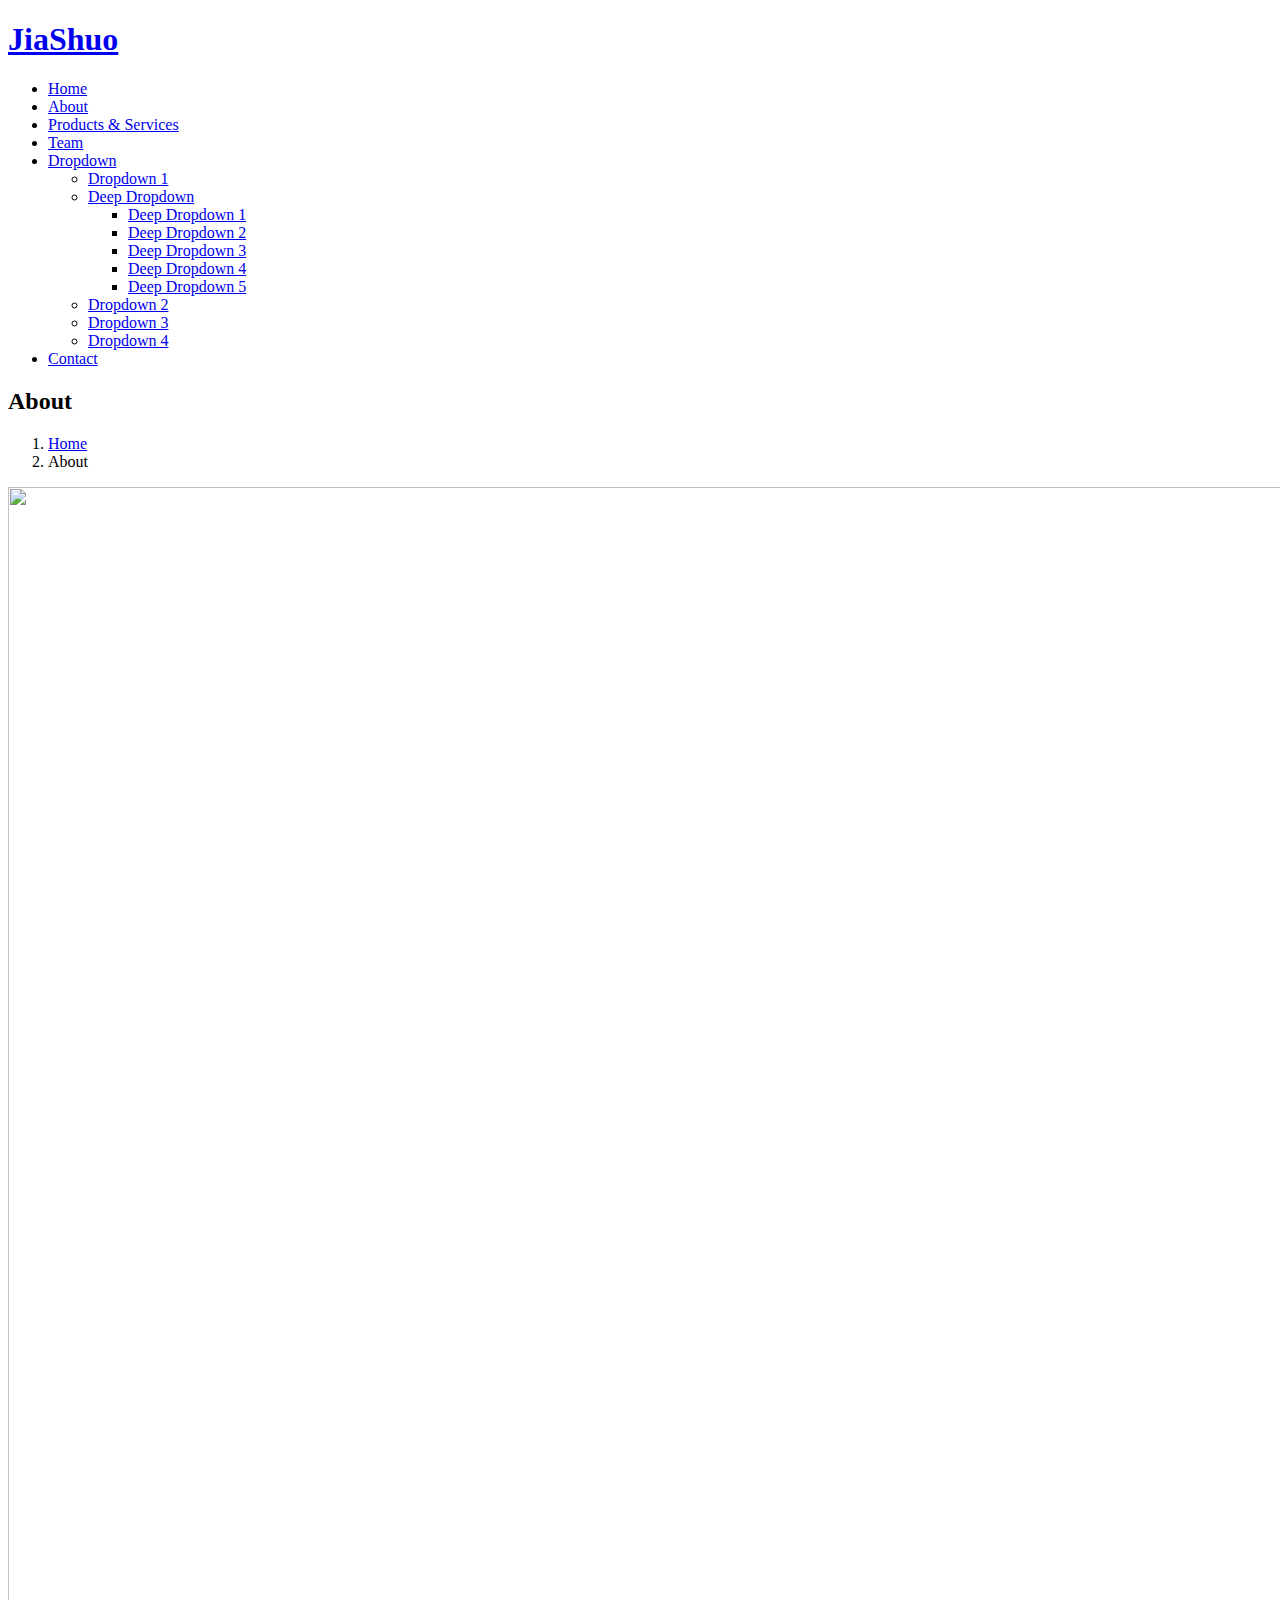
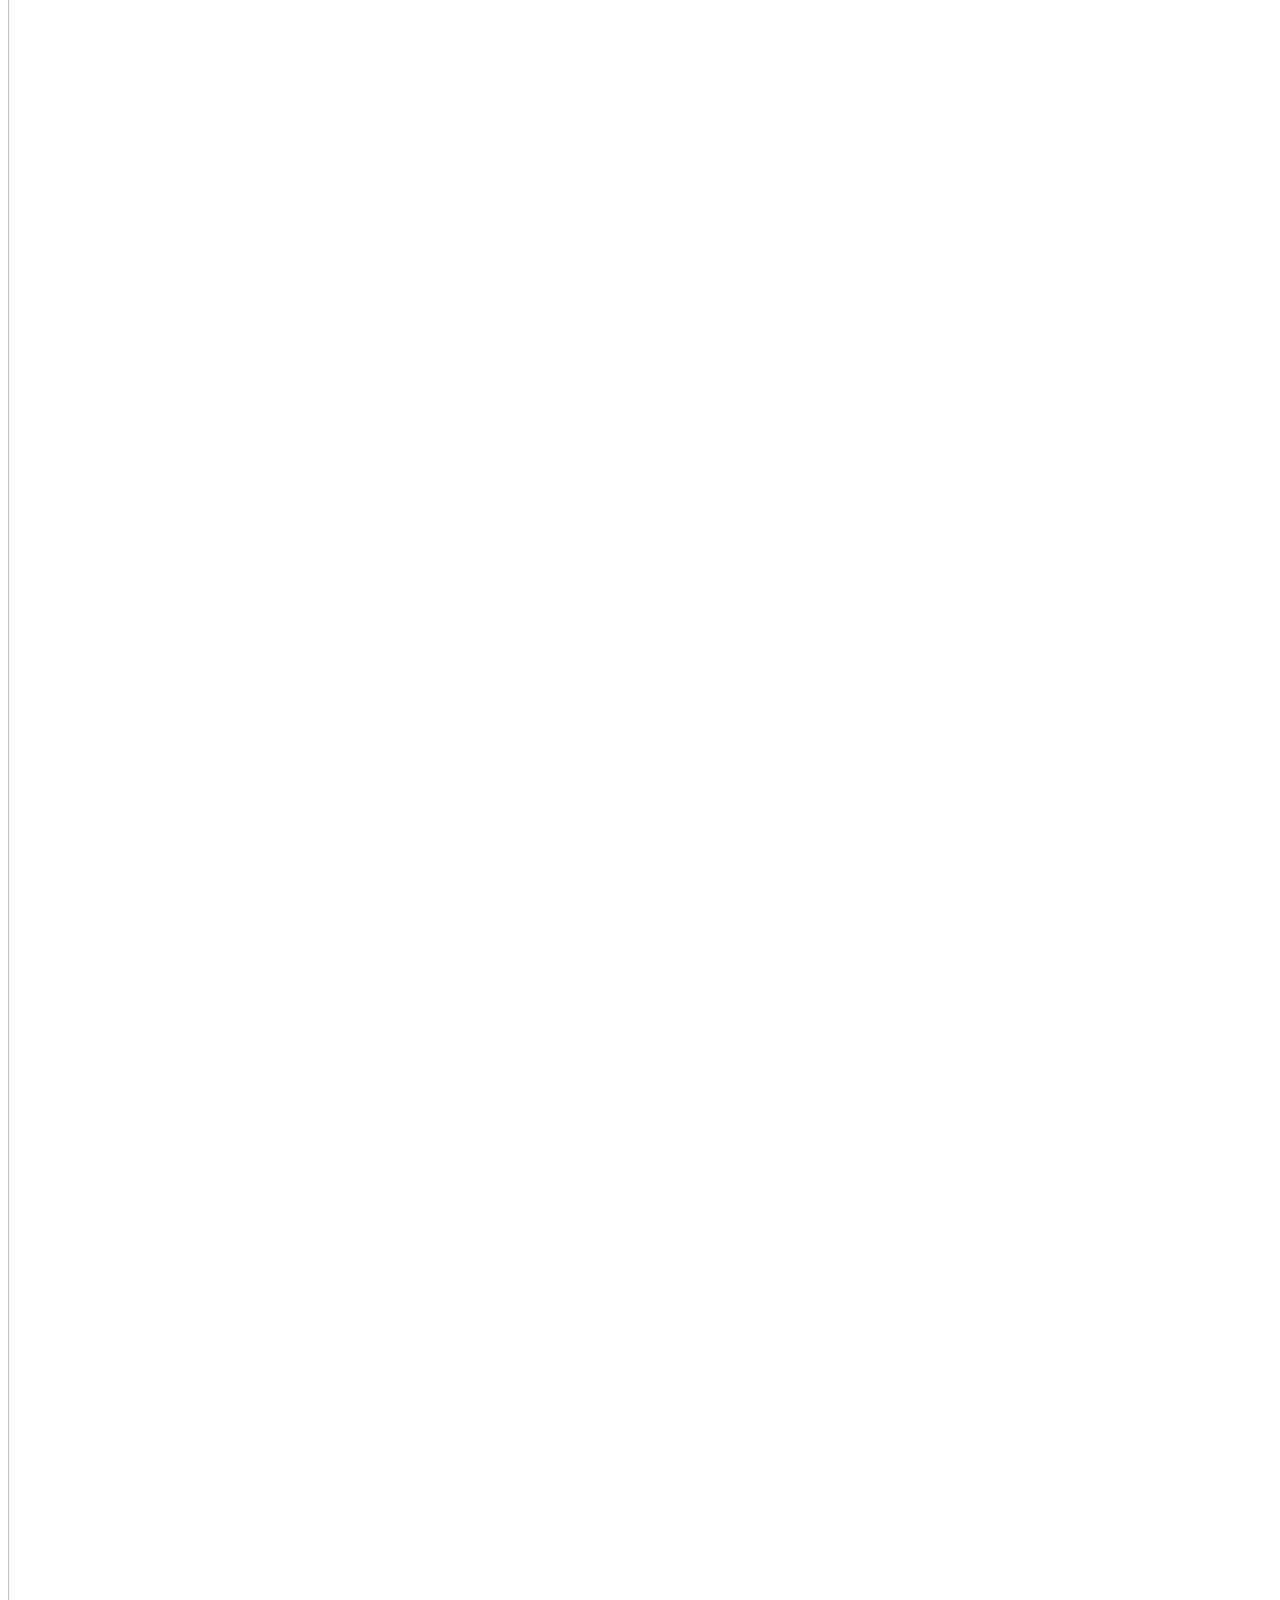
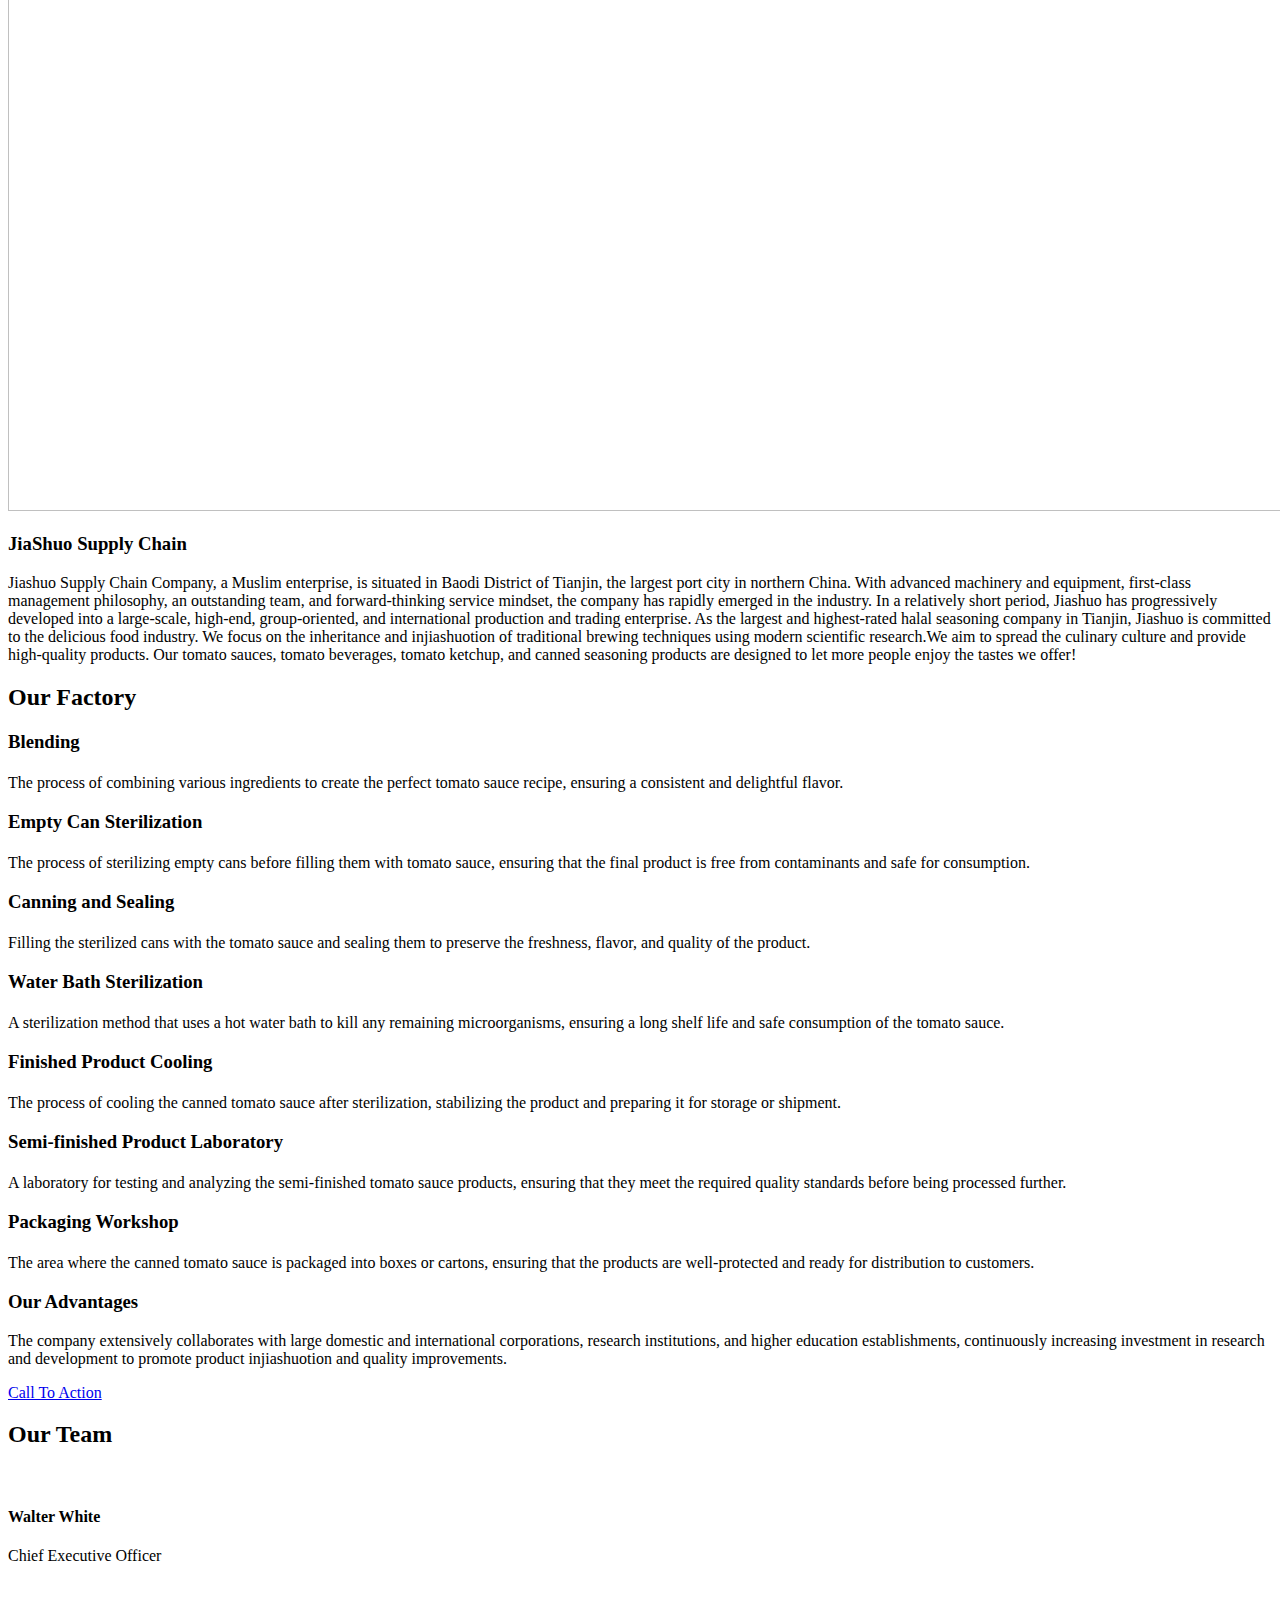
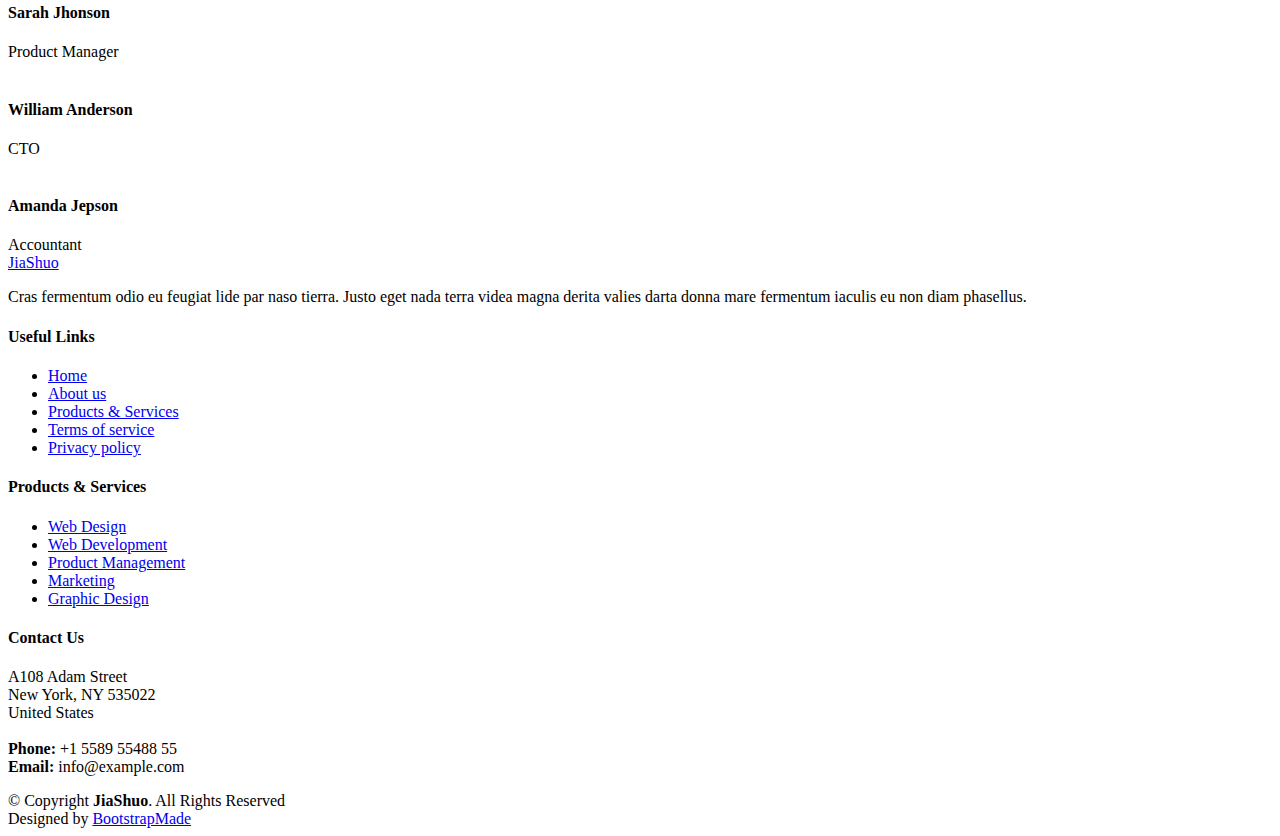
==== about.html @ decfa29d "Add files via upload" ====
<!DOCTYPE html>
<html lang="en">

<head>
  <meta charset="utf-8">
  <meta content="width=device-width, initial-scale=1.0" name="viewport">

  <title>JiaShuo Bootstrap Template - About</title>
  <meta content="" name="description">
  <meta content="" name="keywords">

  <!-- Favicons -->
  <link href="assets/img/favicon.png" rel="icon">
  <link href="assets/img/apple-touch-icon.png" rel="apple-touch-icon">

  <!-- Google Fonts -->
  <link rel="preconnect" href="https://fonts.googleapis.com">
  <link rel="preconnect" href="https://fonts.gstatic.com" crossorigin>
  <link href="https://fonts.googleapis.com/css2?family=Open+Sans:ital,wght@0,300;0,400;0,500;0,600;0,700;1,300;1,400;1,600;1,700&family=Montserrat:ital,wght@0,300;0,400;0,500;0,600;0,700;1,300;1,400;1,500;1,600;1,700&family=Raleway:ital,wght@0,300;0,400;0,500;0,600;0,700;1,300;1,400;1,500;1,600;1,700&display=swap" rel="stylesheet">

  <!-- Vendor CSS Files -->
  <link href="assets/vendor/bootstrap/css/bootstrap.min.css" rel="stylesheet">
  <link href="assets/vendor/bootstrap-icons/bootstrap-icons.css" rel="stylesheet">
  <link href="assets/vendor/aos/aos.css" rel="stylesheet">
  <link href="assets/vendor/glightbox/css/glightbox.min.css" rel="stylesheet">
  <link href="assets/vendor/swiper/swiper-bundle.min.css" rel="stylesheet">
  <link href="assets/vendor/remixicon/remixicon.css" rel="stylesheet">

  <!-- Template Main CSS File -->
  <link href="assets/css/main.css" rel="stylesheet">

  <!-- =======================================================
  * Template Name: JiaShuo
  * Updated: Mar 10 2023 with Bootstrap v5.2.3
  * Template URL: https://bootstrapmade.com/JiaShuo-bootstrap-business-template/
  * Author: BootstrapMade.com
  * License: https://bootstrapmade.com/license/
  ======================================================== -->
</head>

<body class="page-about">

  <!-- ======= Header ======= -->
  <header id="header" class="header d-flex align-items-center fixed-top">
    <div class="container-fluid container-xl d-flex align-items-center justify-content-between">

      <a href="index.html" class="logo d-flex align-items-center">
        <!-- Uncomment the line below if you also wish to use an image logo -->
        <!-- <img src="assets/img/logo.png" alt=""> -->
        <h1 class="d-flex align-items-center">JiaShuo</h1>
      </a>

      <i class="mobile-nav-toggle mobile-nav-show bi bi-list"></i>
      <i class="mobile-nav-toggle mobile-nav-hide d-none bi bi-x"></i>

      <nav id="navbar" class="navbar">
        <ul>
          <li><a href="index.html">Home</a></li>
          <li><a href="about.html" class="active">About</a></li>
          <li><a href="services.html">Products & Services</a></li>
          <!--<li><a href="portfolio.html">portfolio</a></li>-->
          <li><a href="team.html">Team</a></li>
          <!--<li><a href="blog.html">Blog</a></li>-->
          <li class="dropdown"><a href="#"><span>Dropdown</span> <i class="bi bi-chevron-down dropdown-indicator"></i></a>
            <ul>
              <li><a href="#">Dropdown 1</a></li>
              <li class="dropdown"><a href="#"><span>Deep Dropdown</span> <i class="bi bi-chevron-down dropdown-indicator"></i></a>
                <ul>
                  <li><a href="#">Deep Dropdown 1</a></li>
                  <li><a href="#">Deep Dropdown 2</a></li>
                  <li><a href="#">Deep Dropdown 3</a></li>
                  <li><a href="#">Deep Dropdown 4</a></li>
                  <li><a href="#">Deep Dropdown 5</a></li>
                </ul>
              </li>
              <li><a href="#">Dropdown 2</a></li>
              <li><a href="#">Dropdown 3</a></li>
              <li><a href="#">Dropdown 4</a></li>
            </ul>
          </li>
          <li><a href="contact.html">Contact</a></li>
        </ul>
      </nav><!-- .navbar -->

    </div>
  </header><!-- End Header -->

  <main id="main">

    <!-- ======= Breadcrumbs ======= -->
    <div class="breadcrumbs d-flex align-items-center" style="background-image: url('assets/img/about-header.jpg');">
      <div class="container position-relative d-flex flex-column align-items-center">

        <h2>About</h2>
        <ol>
          <li><a href="index.html">Home</a></li>
          <li>About</li>
        </ol>

      </div>
    </div><!-- End Breadcrumbs -->

    <!-- ======= About Section ======= -->
    <section id="about" class="about">
      <div class="container" data-aos="fade-up">

        <div class="row gy-4" data-aos="fade-up">
          <div class="col-lg-4">
            <img src="assets/img/about.jpg" class="img-fluid" alt="" width="4232" height="3224">
          </div>
          <div class="col-lg-8">
            <div class="content ps-lg-5">
              <h3>JiaShuo Supply Chain</h3>
              <p>
                Jiashuo Supply Chain Company, a Muslim enterprise, is situated in Baodi District of Tianjin, the largest port city in northern China. With advanced machinery and equipment, first-class management philosophy, an outstanding team, and forward-thinking service mindset, the company has rapidly emerged in the industry. In a relatively short period, Jiashuo has progressively developed into a large-scale, high-end, group-oriented, and international production and trading enterprise.

As the largest and highest-rated halal seasoning company in Tianjin, Jiashuo is committed to the delicious food industry. We focus on the inheritance and injiashuotion of traditional brewing techniques using modern scientific research.We aim to spread the culinary culture and provide high-quality products. Our  tomato sauces, tomato beverages, tomato ketchup, and canned seasoning products are designed to let more people enjoy the tastes we offer!
              </p>
<!--              <ul>-->
<!--                <li><i class="bi bi-check-circle-fill"></i> Ullamco laboris nisi ut aliquip ex ea commodo consequat.</li>-->
<!--                <li><i class="bi bi-check-circle-fill"></i> Duis aute irure dolor in reprehenderit in voluptate velit.</li>-->
<!--                <li><i class="bi bi-check-circle-fill"></i> Ullamco laboris nisi ut aliquip ex ea commodo consequat.</li>-->
<!--              </ul>-->
            </div>
          </div>
        </div>

      </div>
    </section><!-- End About Section -->

    <!-- ======= Why Choose Us Section ======= -->
    <section id="why-us" class="why-us">
      <div class="container" data-aos="fade-up">

        <div class="section-header">
          <h2>Our Factory</h2>

        </div>

        <div class="row g-0" data-aos="fade-up" data-aos-delay="200">

          <div class="col-xl-5 img-bg" style="background-image: url('assets/img/why-us-bg.jpg')"></div>
          <div class="col-xl-7 slides  position-relative">

            <div class="slides-1 swiper">
              <div class="swiper-wrapper">
              <div class="swiper-slide" data-bg='assets/img/调配.jpg'>
  <div class="item">
    <h3 class="mb-3">Blending</h3>
    <h4 class="mb-3"></h4>
    <p>The process of combining various ingredients to create the perfect tomato sauce recipe, ensuring a consistent and delightful flavor.</p>
  </div>
</div><!-- End slide item -->

<div class="swiper-slide" data-bg='assets/img/空罐灭菌.jpg'>
  <div class="item">
    <h3 class="mb-3">Empty Can Sterilization</h3>
    <h4 class="mb-3"></h4>
    <p>The process of sterilizing empty cans before filling them with tomato sauce, ensuring that the final product is free from contaminants and safe for consumption.</p>
  </div>
</div><!-- End slide item -->

<div class="swiper-slide" data-bg='assets/img/罐装封口.jpg'>
  <div class="item">
    <h3 class="mb-3">Canning and Sealing</h3>
    <h4 class="mb-3"></h4>
    <p>Filling the sterilized cans with the tomato sauce and sealing them to preserve the freshness, flavor, and quality of the product.</p>
  </div>
</div><!-- End slide item -->

<div class="swiper-slide" data-bg='assets/img/水浴灭菌.jpg'>
  <div class="item">
    <h3 class="mb-3">Water Bath Sterilization</h3>
    <h4 class="mb-3"></h4>
    <p>A sterilization method that uses a hot water bath to kill any remaining microorganisms, ensuring a long shelf life and safe consumption of the tomato sauce.</p>
  </div>
</div><!-- End slide item -->

<div class="swiper-slide" data-bg='assets/img/成品冷却.jpg'>
  <div class="item">
    <h3 class="mb-3">Finished Product Cooling</h3>
    <h4 class="mb-3"></h4>
    <p>The process of cooling the canned tomato sauce after sterilization, stabilizing the product and preparing it for storage or shipment.</p>
  </div>
</div><!-- End slide item -->

<div class="swiper-slide" data-bg='assets/img/半成品化实验室.jpg'>
  <div class="item">
    <h3 class="mb-3">Semi-finished Product Laboratory</h3>
    <h4 class="mb-3"></h4>
    <p>A laboratory for testing and analyzing the semi-finished tomato sauce products, ensuring that they meet the required quality standards before being processed further.</p>
  </div>
</div><!-- End slide item -->

<div class="swiper-slide" data-bg='assets/img/包装车间.jpg'>
  <div class="item">
    <h3 class="mb-3">Packaging Workshop</h3>
    <h4 class="mb-3"></h4>
    <p>The area where the canned tomato sauce is packaged into boxes or cartons, ensuring that the products are well-protected and ready for distribution to customers.</p>
  </div>
</div><!-- End slide item -->


              </div>
              <div class="swiper-pagination"></div>
            </div>
            <div class="swiper-button-prev"></div>
            <div class="swiper-button-next"></div>
          </div>

        </div>

      </div>
    </section><!-- End Why Choose Us Section -->

    <!-- ======= Call To Action Section ======= -->
    <section id="call-to-action" class="call-to-action">
      <div class="container" data-aos="fade-up">
        <div class="row justify-content-center">
          <div class="col-lg-6 text-center">
            <h3>Our Advantages </h3>
            <p> The company extensively collaborates with large domestic and international corporations, research institutions, and higher education establishments, continuously increasing investment in research and development to promote product injiashuotion and quality improvements. </p>
            <a class="cta-btn" href="#">Call To Action</a>
          </div>
        </div>

      </div>
    </section><!-- End Call To Action Section -->

    <!-- ======= Team Section ======= -->
    <section id="team" class="team">
      <div class="container" data-aos="fade-up">

        <div class="section-header">
          <h2>Our Team</h2>

        </div>

        <div class="row gy-4">

          <div class="col-lg-3 col-md-6" data-aos="fade-up" data-aos-delay="100">
            <div class="team-member">
              <div class="member-img">
                <img src="assets/img/team/team-1.jpg" class="img-fluid" alt="">
                <div class="social">
                  <a href=""><i class="bi bi-twitter"></i></a>
                  <a href=""><i class="bi bi-facebook"></i></a>
                  <a href=""><i class="bi bi-instagram"></i></a>
                  <a href=""><i class="bi bi-linkedin"></i></a>
                </div>
              </div>
              <div class="member-info">
                <h4>Walter White</h4>
                <span>Chief Executive Officer</span>
              </div>
            </div>
          </div><!-- End Team Member -->

          <div class="col-lg-3 col-md-6" data-aos="fade-up" data-aos-delay="200">
            <div class="team-member">
              <div class="member-img">
                <img src="assets/img/team/team-2.jpg" class="img-fluid" alt="">
                <div class="social">
                  <a href=""><i class="bi bi-twitter"></i></a>
                  <a href=""><i class="bi bi-facebook"></i></a>
                  <a href=""><i class="bi bi-instagram"></i></a>
                  <a href=""><i class="bi bi-linkedin"></i></a>
                </div>
              </div>
              <div class="member-info">
                <h4>Sarah Jhonson</h4>
                <span>Product Manager</span>
              </div>
            </div>
          </div><!-- End Team Member -->

          <div class="col-lg-3 col-md-6" data-aos="fade-up" data-aos-delay="300">
            <div class="team-member">
              <div class="member-img">
                <img src="assets/img/team/team-3.jpg" class="img-fluid" alt="">
                <div class="social">
                  <a href=""><i class="bi bi-twitter"></i></a>
                  <a href=""><i class="bi bi-facebook"></i></a>
                  <a href=""><i class="bi bi-instagram"></i></a>
                  <a href=""><i class="bi bi-linkedin"></i></a>
                </div>
              </div>
              <div class="member-info">
                <h4>William Anderson</h4>
                <span>CTO</span>
              </div>
            </div>
          </div><!-- End Team Member -->

          <div class="col-lg-3 col-md-6" data-aos="fade-up" data-aos-delay="400">
            <div class="team-member">
              <div class="member-img">
                <img src="assets/img/team/team-4.jpg" class="img-fluid" alt="">
                <div class="social">
                  <a href=""><i class="bi bi-twitter"></i></a>
                  <a href=""><i class="bi bi-facebook"></i></a>
                  <a href=""><i class="bi bi-instagram"></i></a>
                  <a href=""><i class="bi bi-linkedin"></i></a>
                </div>
              </div>
              <div class="member-info">
                <h4>Amanda Jepson</h4>
                <span>Accountant</span>
              </div>
            </div>
          </div><!-- End Team Member -->

        </div>

      </div>
    </section><!-- End Team Section -->

  </main><!-- End #main -->

  <!-- ======= Footer ======= -->
  <footer id="footer" class="footer">

    <div class="footer-content">
      <div class="container">
        <div class="row gy-4">
          <div class="col-lg-5 col-md-12 footer-info">
            <a href="index.html" class="logo d-flex align-items-center">
              <span>JiaShuo</span>
            </a>
            <p>Cras fermentum odio eu feugiat lide par naso tierra. Justo eget nada terra videa magna derita valies darta donna mare fermentum iaculis eu non diam phasellus.</p>
            <div class="social-links d-flex  mt-3">
              <a href="#" class="twitter"><i class="bi bi-twitter"></i></a>
              <a href="#" class="facebook"><i class="bi bi-facebook"></i></a>
              <a href="#" class="instagram"><i class="bi bi-instagram"></i></a>
              <a href="#" class="linkedin"><i class="bi bi-linkedin"></i></a>
            </div>
          </div>

          <div class="col-lg-2 col-6 footer-links">
            <h4>Useful Links</h4>
            <ul>
              <li><i class="bi bi-dash"></i> <a href="#">Home</a></li>
              <li><i class="bi bi-dash"></i> <a href="#">About us</a></li>
              <li><i class="bi bi-dash"></i> <a href="#">Products & Services</a></li>
              <li><i class="bi bi-dash"></i> <a href="#">Terms of service</a></li>
              <li><i class="bi bi-dash"></i> <a href="#">Privacy policy</a></li>
            </ul>
          </div>

          <div class="col-lg-2 col-6 footer-links">
            <h4>Products & Services</h4>
            <ul>
              <li><i class="bi bi-dash"></i> <a href="#">Web Design</a></li>
              <li><i class="bi bi-dash"></i> <a href="#">Web Development</a></li>
              <li><i class="bi bi-dash"></i> <a href="#">Product Management</a></li>
              <li><i class="bi bi-dash"></i> <a href="#">Marketing</a></li>
              <li><i class="bi bi-dash"></i> <a href="#">Graphic Design</a></li>
            </ul>
          </div>

          <div class="col-lg-3 col-md-12 footer-contact text-center text-md-start">
            <h4>Contact Us</h4>
            <p>
              A108 Adam Street <br>
              New York, NY 535022<br>
              United States <br><br>
              <strong>Phone:</strong> +1 5589 55488 55<br>
              <strong>Email:</strong> info@example.com<br>
            </p>

          </div>

        </div>
      </div>
    </div>

    <div class="footer-legal">
      <div class="container">
        <div class="copyright">
          &copy; Copyright <strong><span>JiaShuo</span></strong>. All Rights Reserved
        </div>
        <div class="credits">
          <!-- All the links in the footer should remain intact. -->
          <!-- You can delete the links only if you purchased the pro version. -->
          <!-- Licensing information: https://bootstrapmade.com/license/ -->
          <!-- Purchase the pro version with working PHP/AJAX contact form: https://bootstrapmade.com/JiaShuo-bootstrap-business-template/ -->
          Designed by <a href="https://bootstrapmade.com/">BootstrapMade</a>
        </div>
      </div>
    </div>
  </footer><!-- End Footer --><!-- End Footer -->

  <a href="#" class="scroll-top d-flex align-items-center justify-content-center"><i class="bi bi-arrow-up-short"></i></a>

  <div id="preloader"></div>

  <!-- Vendor JS Files -->
  <script src="assets/vendor/bootstrap/js/bootstrap.bundle.min.js"></script>
  <script src="assets/vendor/aos/aos.js"></script>
  <script src="assets/vendor/glightbox/js/glightbox.min.js"></script>
  <script src="assets/vendor/swiper/swiper-bundle.min.js"></script>
  <script src="assets/vendor/isotope-layout/isotope.pkgd.min.js"></script>
  <script src="assets/vendor/php-email-form/validate.js"></script>

  <!-- Template Main JS File -->
  <script src="assets/js/main.js"></script>
<script>
  document.addEventListener("DOMContentLoaded", function () {
    var imgBg = document.querySelector(".img-bg");
    var slides = document.querySelectorAll(".swiper-slide");

    function updateBgImage() {
      for (var i = 0; i < slides.length; i++) {
        if (slides[i].classList.contains("swiper-slide-active")) {
          var slideBg = slides[i].getAttribute("data-bg");
          imgBg.style.backgroundImage = "url('" + slideBg + "')";
          break;
        }
      }
    }

    var observer = new MutationObserver(updateBgImage);
    slides.forEach(function (slide) {
      observer.observe(slide, { attributes: true, attributeFilter: ["class"] });
    });

    updateBgImage();
  });
</script>
</body>

</html>
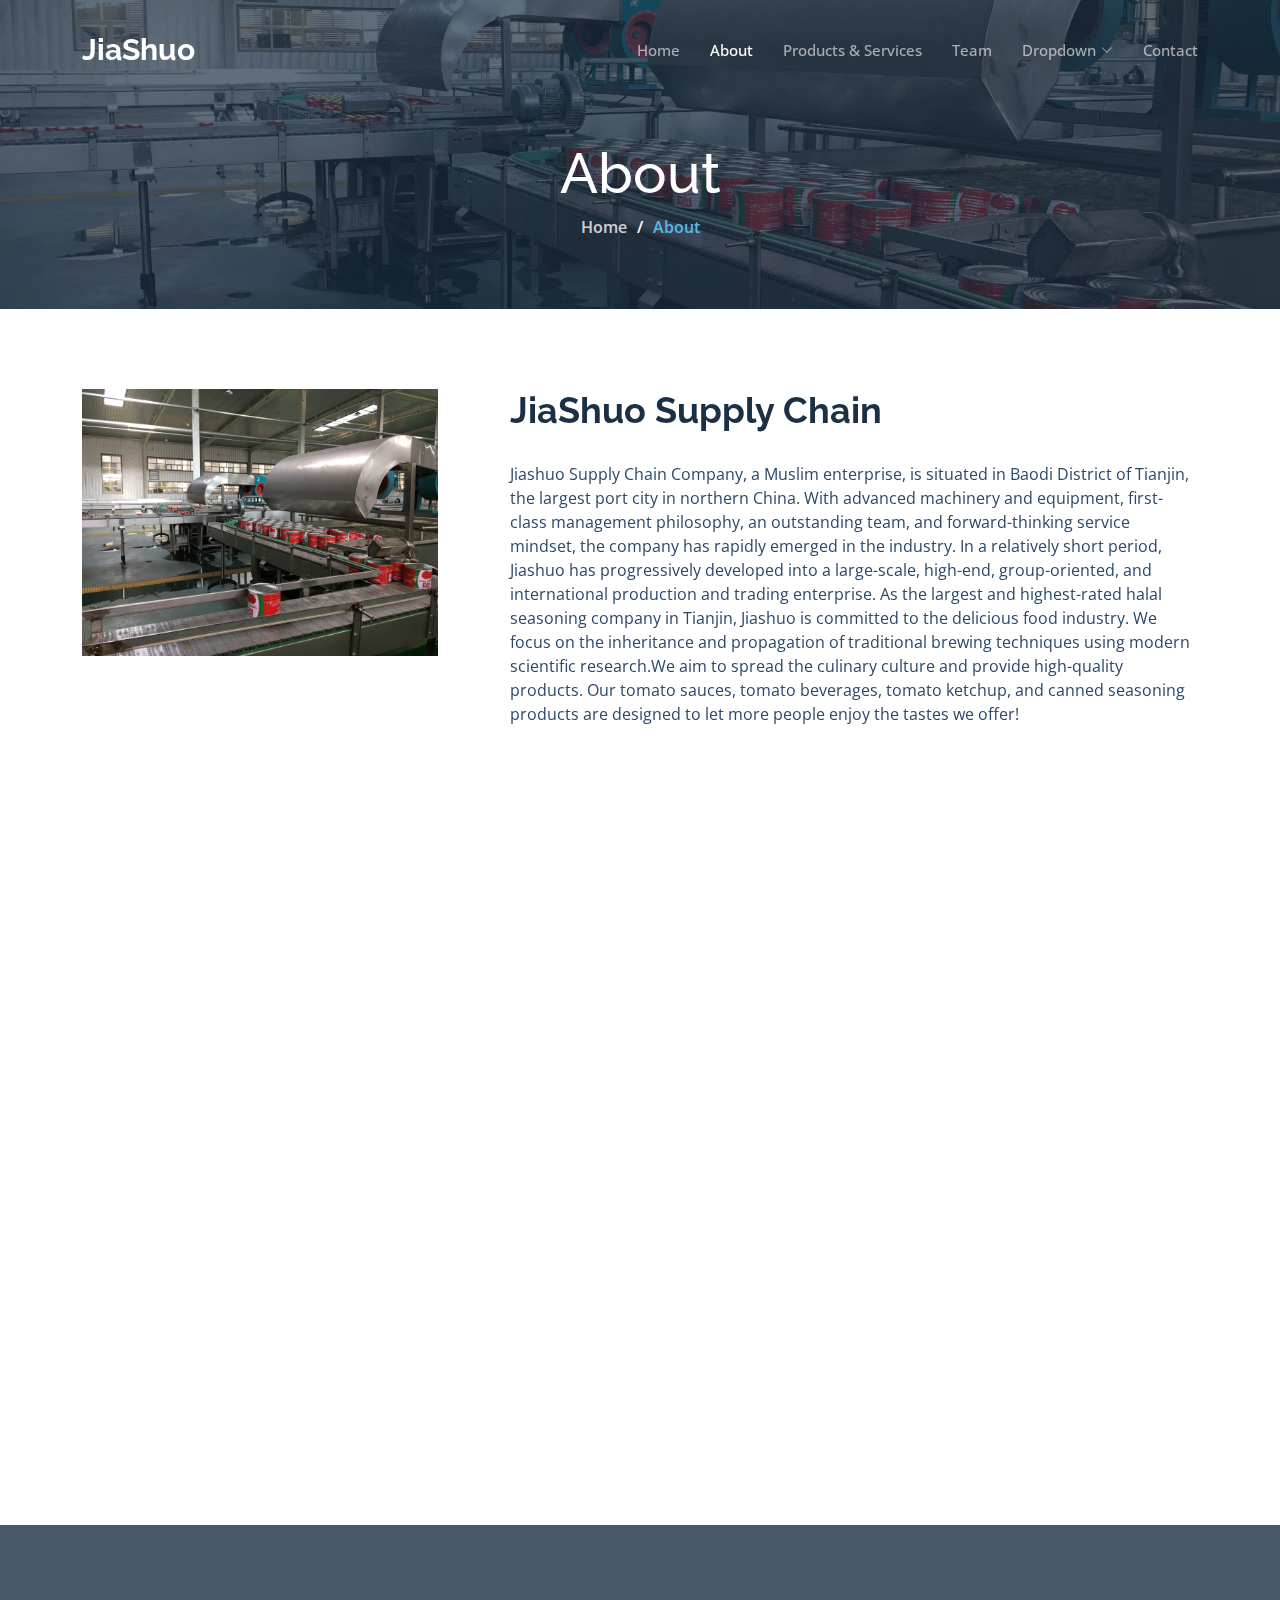
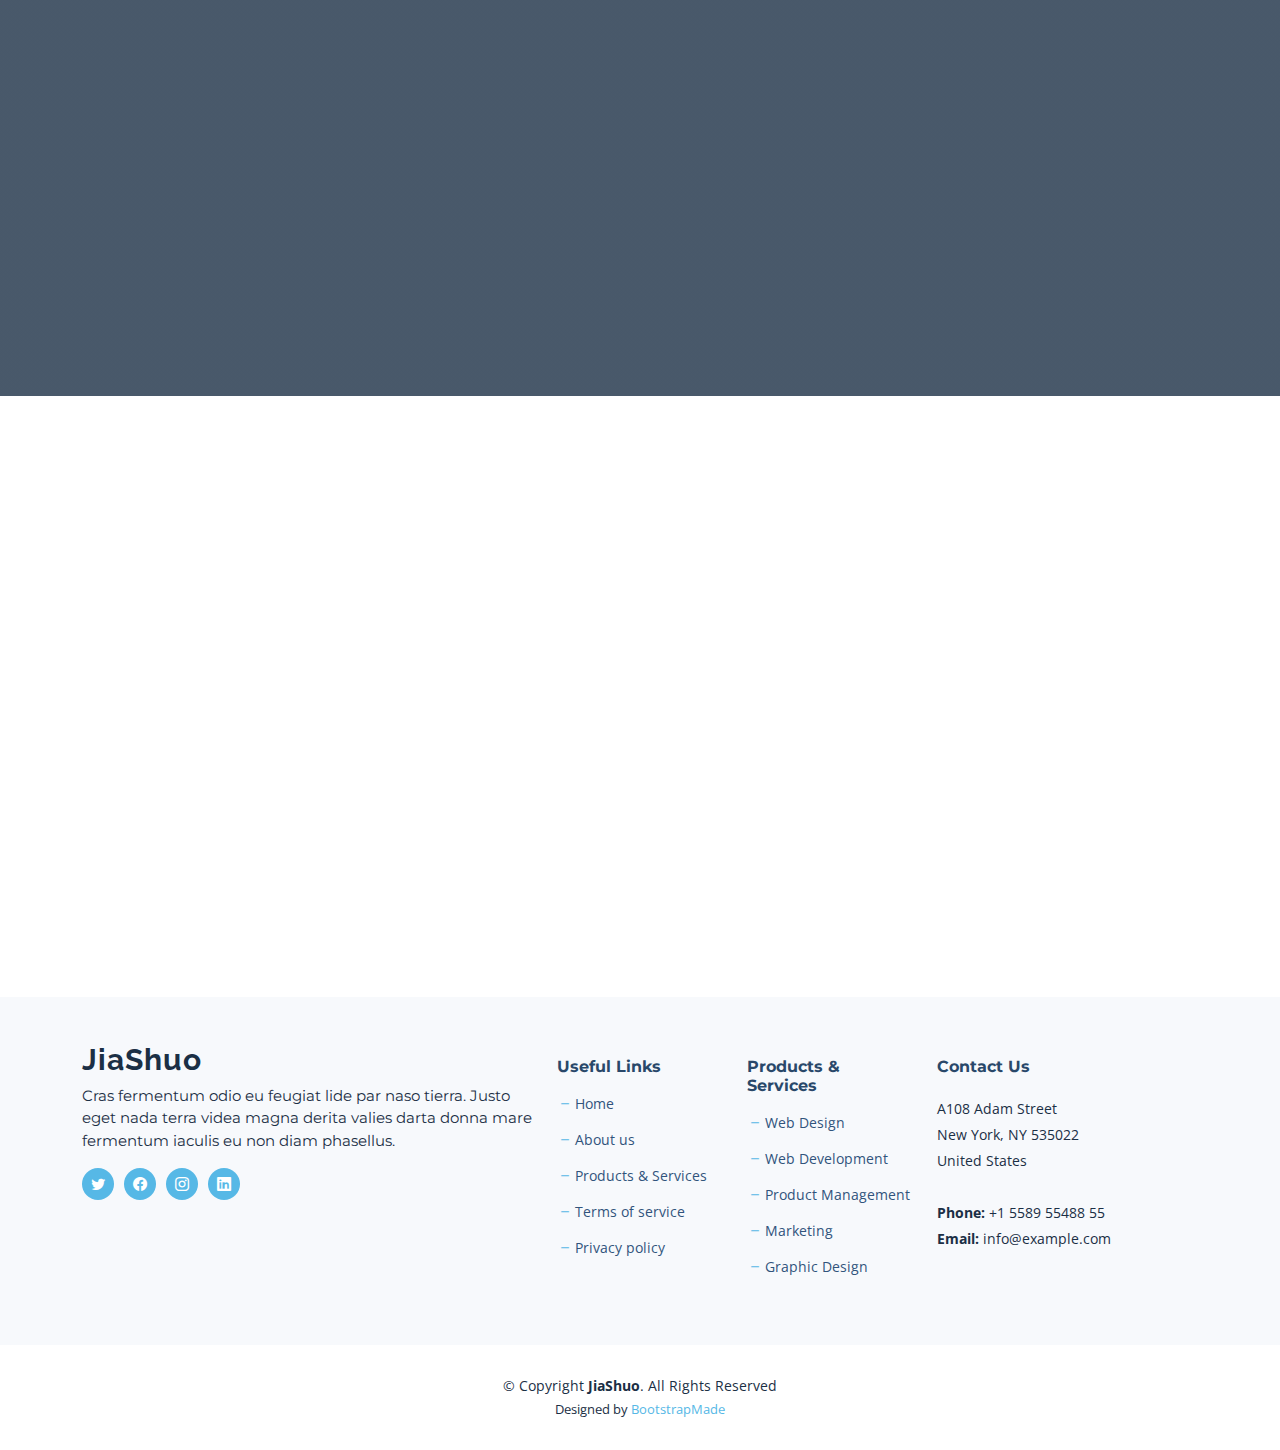
==== commit 0976cd80: "blog" ====
--- a/about.html
+++ b/about.html
@@ -114,7 +114,7 @@
               <p>
                 Jiashuo Supply Chain Company, a Muslim enterprise, is situated in Baodi District of Tianjin, the largest port city in northern China. With advanced machinery and equipment, first-class management philosophy, an outstanding team, and forward-thinking service mindset, the company has rapidly emerged in the industry. In a relatively short period, Jiashuo has progressively developed into a large-scale, high-end, group-oriented, and international production and trading enterprise.
 
-As the largest and highest-rated halal seasoning company in Tianjin, Jiashuo is committed to the delicious food industry. We focus on the inheritance and injiashuotion of traditional brewing techniques using modern scientific research.We aim to spread the culinary culture and provide high-quality products. Our  tomato sauces, tomato beverages, tomato ketchup, and canned seasoning products are designed to let more people enjoy the tastes we offer!
+As the largest and highest-rated halal seasoning company in Tianjin, Jiashuo is committed to the delicious food industry. We focus on the inheritance and propagation of traditional brewing techniques using modern scientific research.We aim to spread the culinary culture and provide high-quality products. Our  tomato sauces, tomato beverages, tomato ketchup, and canned seasoning products are designed to let more people enjoy the tastes we offer!
               </p>
 <!--              <ul>-->
 <!--                <li><i class="bi bi-check-circle-fill"></i> Ullamco laboris nisi ut aliquip ex ea commodo consequat.</li>-->
@@ -219,7 +219,7 @@
         <div class="row justify-content-center">
           <div class="col-lg-6 text-center">
             <h3>Our Advantages </h3>
-            <p> The company extensively collaborates with large domestic and international corporations, research institutions, and higher education establishments, continuously increasing investment in research and development to promote product injiashuotion and quality improvements. </p>
+            <p> The company extensively collaborates with large domestic and international corporations, research institutions, and higher education establishments, continuously increasing investment in research and development to promote product propagatio and quality improvements. </p>
             <a class="cta-btn" href="#">Call To Action</a>
           </div>
         </div>
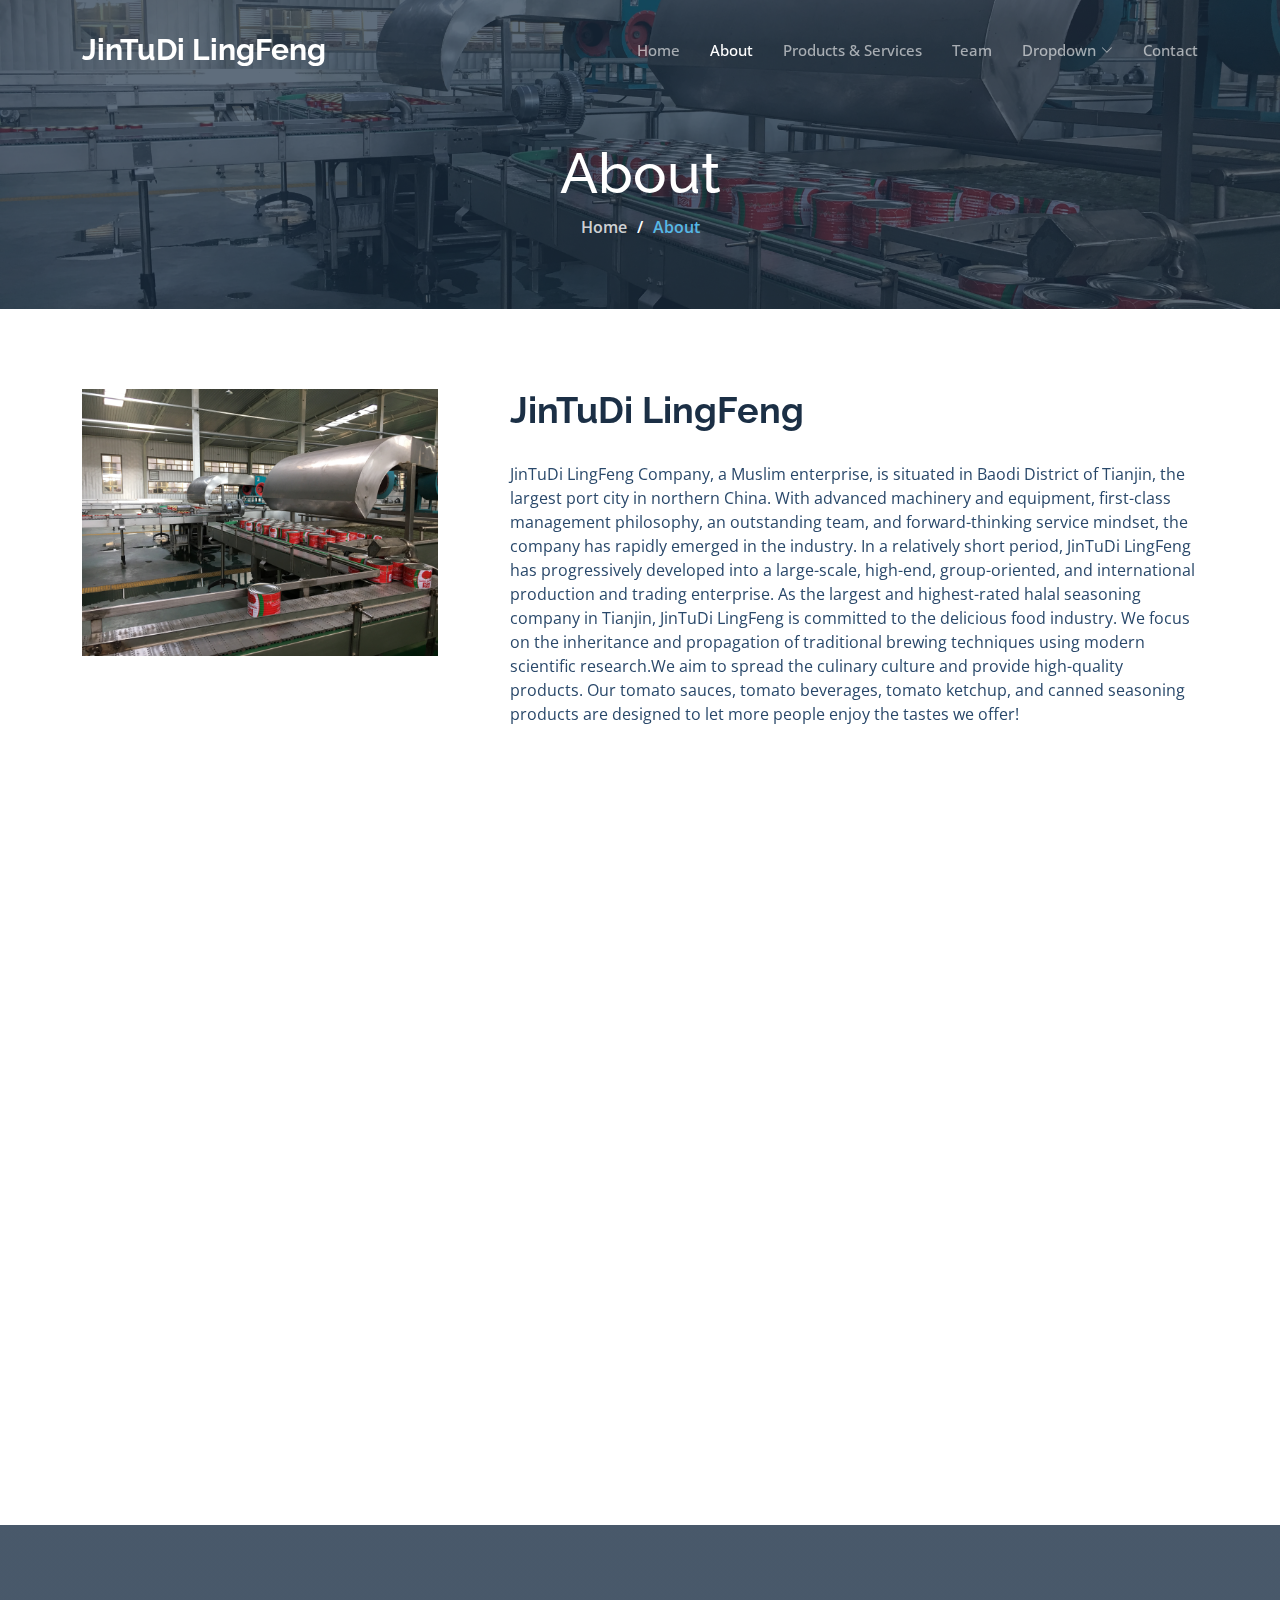
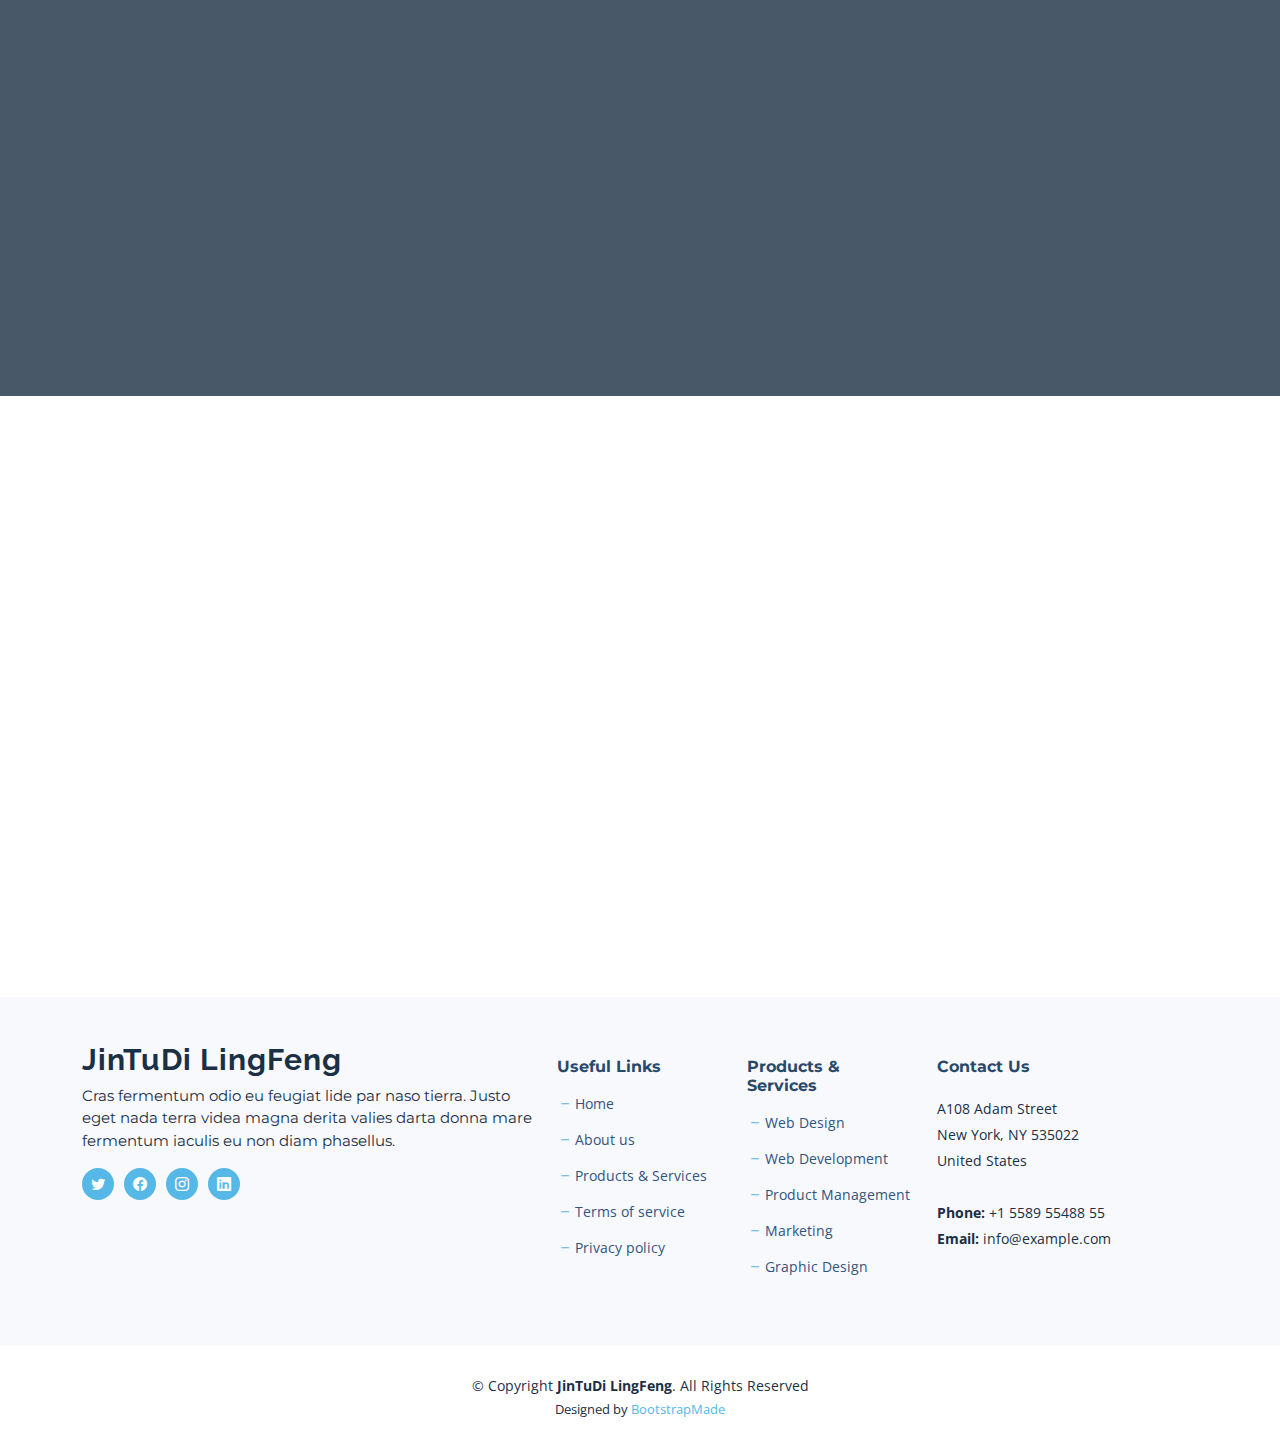
==== commit 3dac628d: "blog" ====
--- a/about.html
+++ b/about.html
@@ -5,7 +5,7 @@
   <meta charset="utf-8">
   <meta content="width=device-width, initial-scale=1.0" name="viewport">
 
-  <title>JiaShuo Bootstrap Template - About</title>
+  <title>JinTuDi LingFeng Bootstrap Template - About</title>
   <meta content="" name="description">
   <meta content="" name="keywords">
 
@@ -30,9 +30,9 @@
   <link href="assets/css/main.css" rel="stylesheet">
 
   <!-- =======================================================
-  * Template Name: JiaShuo
+  * Template Name: JinTuDi LingFeng
   * Updated: Mar 10 2023 with Bootstrap v5.2.3
-  * Template URL: https://bootstrapmade.com/JiaShuo-bootstrap-business-template/
+  * Template URL: https://bootstrapmade.com/JinTuDi LingFeng-bootstrap-business-template/
   * Author: BootstrapMade.com
   * License: https://bootstrapmade.com/license/
   ======================================================== -->
@@ -47,7 +47,7 @@
       <a href="index.html" class="logo d-flex align-items-center">
         <!-- Uncomment the line below if you also wish to use an image logo -->
         <!-- <img src="assets/img/logo.png" alt=""> -->
-        <h1 class="d-flex align-items-center">JiaShuo</h1>
+        <h1 class="d-flex align-items-center">JinTuDi LingFeng</h1>
       </a>
 
       <i class="mobile-nav-toggle mobile-nav-show bi bi-list"></i>
@@ -110,11 +110,11 @@
           </div>
           <div class="col-lg-8">
             <div class="content ps-lg-5">
-              <h3>JiaShuo Supply Chain</h3>
+              <h3>JinTuDi LingFeng</h3>
               <p>
-                Jiashuo Supply Chain Company, a Muslim enterprise, is situated in Baodi District of Tianjin, the largest port city in northern China. With advanced machinery and equipment, first-class management philosophy, an outstanding team, and forward-thinking service mindset, the company has rapidly emerged in the industry. In a relatively short period, Jiashuo has progressively developed into a large-scale, high-end, group-oriented, and international production and trading enterprise.
-
-As the largest and highest-rated halal seasoning company in Tianjin, Jiashuo is committed to the delicious food industry. We focus on the inheritance and propagation of traditional brewing techniques using modern scientific research.We aim to spread the culinary culture and provide high-quality products. Our  tomato sauces, tomato beverages, tomato ketchup, and canned seasoning products are designed to let more people enjoy the tastes we offer!
+                JinTuDi LingFeng Company, a Muslim enterprise, is situated in Baodi District of Tianjin, the largest port city in northern China. With advanced machinery and equipment, first-class management philosophy, an outstanding team, and forward-thinking service mindset, the company has rapidly emerged in the industry. In a relatively short period, JinTuDi LingFeng has progressively developed into a large-scale, high-end, group-oriented, and international production and trading enterprise.
+
+As the largest and highest-rated halal seasoning company in Tianjin, JinTuDi LingFeng is committed to the delicious food industry. We focus on the inheritance and propagation of traditional brewing techniques using modern scientific research.We aim to spread the culinary culture and provide high-quality products. Our  tomato sauces, tomato beverages, tomato ketchup, and canned seasoning products are designed to let more people enjoy the tastes we offer!
               </p>
 <!--              <ul>-->
 <!--                <li><i class="bi bi-check-circle-fill"></i> Ullamco laboris nisi ut aliquip ex ea commodo consequat.</li>-->
@@ -325,7 +325,7 @@
         <div class="row gy-4">
           <div class="col-lg-5 col-md-12 footer-info">
             <a href="index.html" class="logo d-flex align-items-center">
-              <span>JiaShuo</span>
+              <span>JinTuDi LingFeng</span>
             </a>
             <p>Cras fermentum odio eu feugiat lide par naso tierra. Justo eget nada terra videa magna derita valies darta donna mare fermentum iaculis eu non diam phasellus.</p>
             <div class="social-links d-flex  mt-3">
@@ -377,13 +377,13 @@
     <div class="footer-legal">
       <div class="container">
         <div class="copyright">
-          &copy; Copyright <strong><span>JiaShuo</span></strong>. All Rights Reserved
+          &copy; Copyright <strong><span>JinTuDi LingFeng</span></strong>. All Rights Reserved
         </div>
         <div class="credits">
           <!-- All the links in the footer should remain intact. -->
           <!-- You can delete the links only if you purchased the pro version. -->
           <!-- Licensing information: https://bootstrapmade.com/license/ -->
-          <!-- Purchase the pro version with working PHP/AJAX contact form: https://bootstrapmade.com/JiaShuo-bootstrap-business-template/ -->
+          <!-- Purchase the pro version with working PHP/AJAX contact form: https://bootstrapmade.com/JinTuDi LingFeng-bootstrap-business-template/ -->
           Designed by <a href="https://bootstrapmade.com/">BootstrapMade</a>
         </div>
       </div>
--- a/assets/css/main.css
+++ b/assets/css/main.css
@@ -1,7 +1,7 @@
 /**
-* Template Name: jiashuo
+* Template Name: JinTuDi LingFeng
 * Updated: Mar 10 2023 with Bootstrap v5.2.3
-* Template URL: https://bootstrapmade.com/jiashuo-bootstrap-business-template/
+* Template URL: https://bootstrapmade.com/JinTuDi LingFeng-bootstrap-business-template/
 * Author: BootstrapMade.com
 * License: https://bootstrapmade.com/license/
 */
@@ -771,6 +771,66 @@
   font-size: 14px;
 }
 
+
+
+
+
+
+
+
+
+/*--------------------------------------------------------------
+# Call To Action Section
+--------------------------------------------------------------*/
+
+
+
+.Recent-News {
+  background: url("../img/blog/dubai__8.jpg") center center;
+  background-size: cover;
+  padding: 100px 0;
+}
+
+@media (min-width: 1365px) {
+  .Recent-News {
+    background-attachment: fixed;
+  }
+}
+
+.Recent-News h3 {
+  color: #fff;
+  font-size: 28px;
+  margin-bottom: 25px;
+  font-weight: 700;
+}
+
+.Recent-News p {
+  color: #fff;
+  margin-bottom: 25px;
+}
+
+.Recent-News .cta-btn {
+  font-family: var(--font-default);
+  font-weight: 500;
+  font-size: 16px;
+  letter-spacing: 1px;
+  display: inline-block;
+  padding: 12px 40px;
+  border-radius: 50px;
+  transition: 0.5s;
+  margin: 10px;
+  color: #fff;
+  background: #2aa5df;
+}
+
+.Recent-News .cta-btn:hover {
+  background: var(--color-primary);
+}
+
+
+
+
+
 /*--------------------------------------------------------------
 # Call To Action Section
 --------------------------------------------------------------*/
